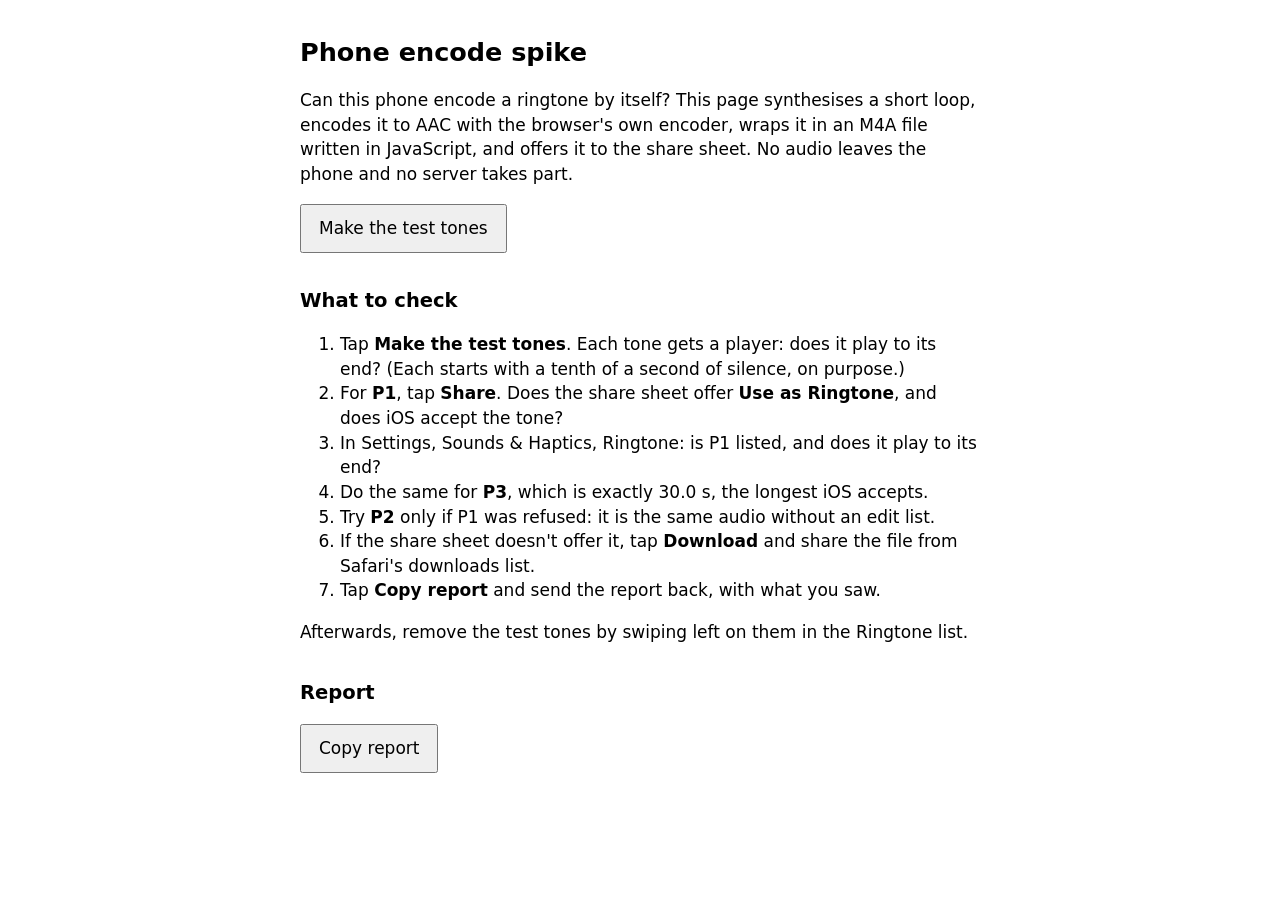
==== tools/spike/phone_encode/index.html @ d3593eee "chore: add a phone-encode spike page A public, server-free version of the app is only possible if th" ====
<!doctype html>
<html lang="en">
<head>
<meta charset="utf-8">
<meta name="viewport" content="width=device-width, initial-scale=1">
<title>Phone encode spike</title>
<link rel="stylesheet" href="spike.css">
<script type="module" src="spike.js"></script>
</head>
<body>
<h1>Phone encode spike</h1>
<p>Can this phone encode a ringtone by itself? This page synthesises a short
loop, encodes it to AAC with the browser's own encoder, wraps it in an M4A
file written in JavaScript, and offers it to the share sheet. No audio leaves
the phone and no server takes part.</p>

<p><button id="make" type="button">Make the test tones</button></p>
<p id="status" role="status"></p>

<ol id="cases"></ol>

<h2>What to check</h2>
<ol>
  <li>Tap <strong>Make the test tones</strong>. Each tone gets a player:
    does it play to its end? (Each starts with a tenth of a second of
    silence, on purpose.)</li>
  <li>For <strong>P1</strong>, tap <strong>Share</strong>. Does the share
    sheet offer <strong>Use as Ringtone</strong>, and does iOS accept the
    tone?</li>
  <li>In Settings, Sounds &amp; Haptics, Ringtone: is P1 listed, and does it
    play to its end?</li>
  <li>Do the same for <strong>P3</strong>, which is exactly 30.0 s, the
    longest iOS accepts.</li>
  <li>Try <strong>P2</strong> only if P1 was refused: it is the same audio
    without an edit list.</li>
  <li>If the share sheet doesn't offer it, tap <strong>Download</strong>
    and share the file from Safari's downloads list.</li>
  <li>Tap <strong>Copy report</strong> and send the report back, with what
    you saw.</li>
</ol>
<p>Afterwards, remove the test tones by swiping left on them in the
Ringtone list.</p>

<h2>Report</h2>
<p><button id="copy" type="button">Copy report</button> <span id="copied" role="status"></span></p>
<pre id="report"></pre>
</body>
</html>
---- tools/spike/phone_encode/spike.css ----
:root {
  color-scheme: light dark;
  font: 17px/1.45 system-ui, sans-serif;
}

body {
  margin: 0 auto;
  max-width: 40rem;
  padding: 1rem;
}

h1 {
  font-size: 1.5rem;
}

h2 {
  font-size: 1.15rem;
  margin-top: 2rem;
}

button,
a.download {
  font: inherit;
  padding: 0.6rem 1rem;
}

#cases {
  list-style: none;
  padding: 0;
}

#cases li {
  border: 1px solid;
  border-radius: 0.5rem;
  margin: 1rem 0;
  padding: 0.75rem;
}

#cases audio {
  display: block;
  margin: 0.5rem 0;
  width: 100%;
}

#cases .actions {
  align-items: center;
  display: flex;
  flex-wrap: wrap;
  gap: 0.75rem;
}

pre {
  font-size: 0.8rem;
  overflow-x: auto;
  white-space: pre-wrap;
  word-break: break-word;
}
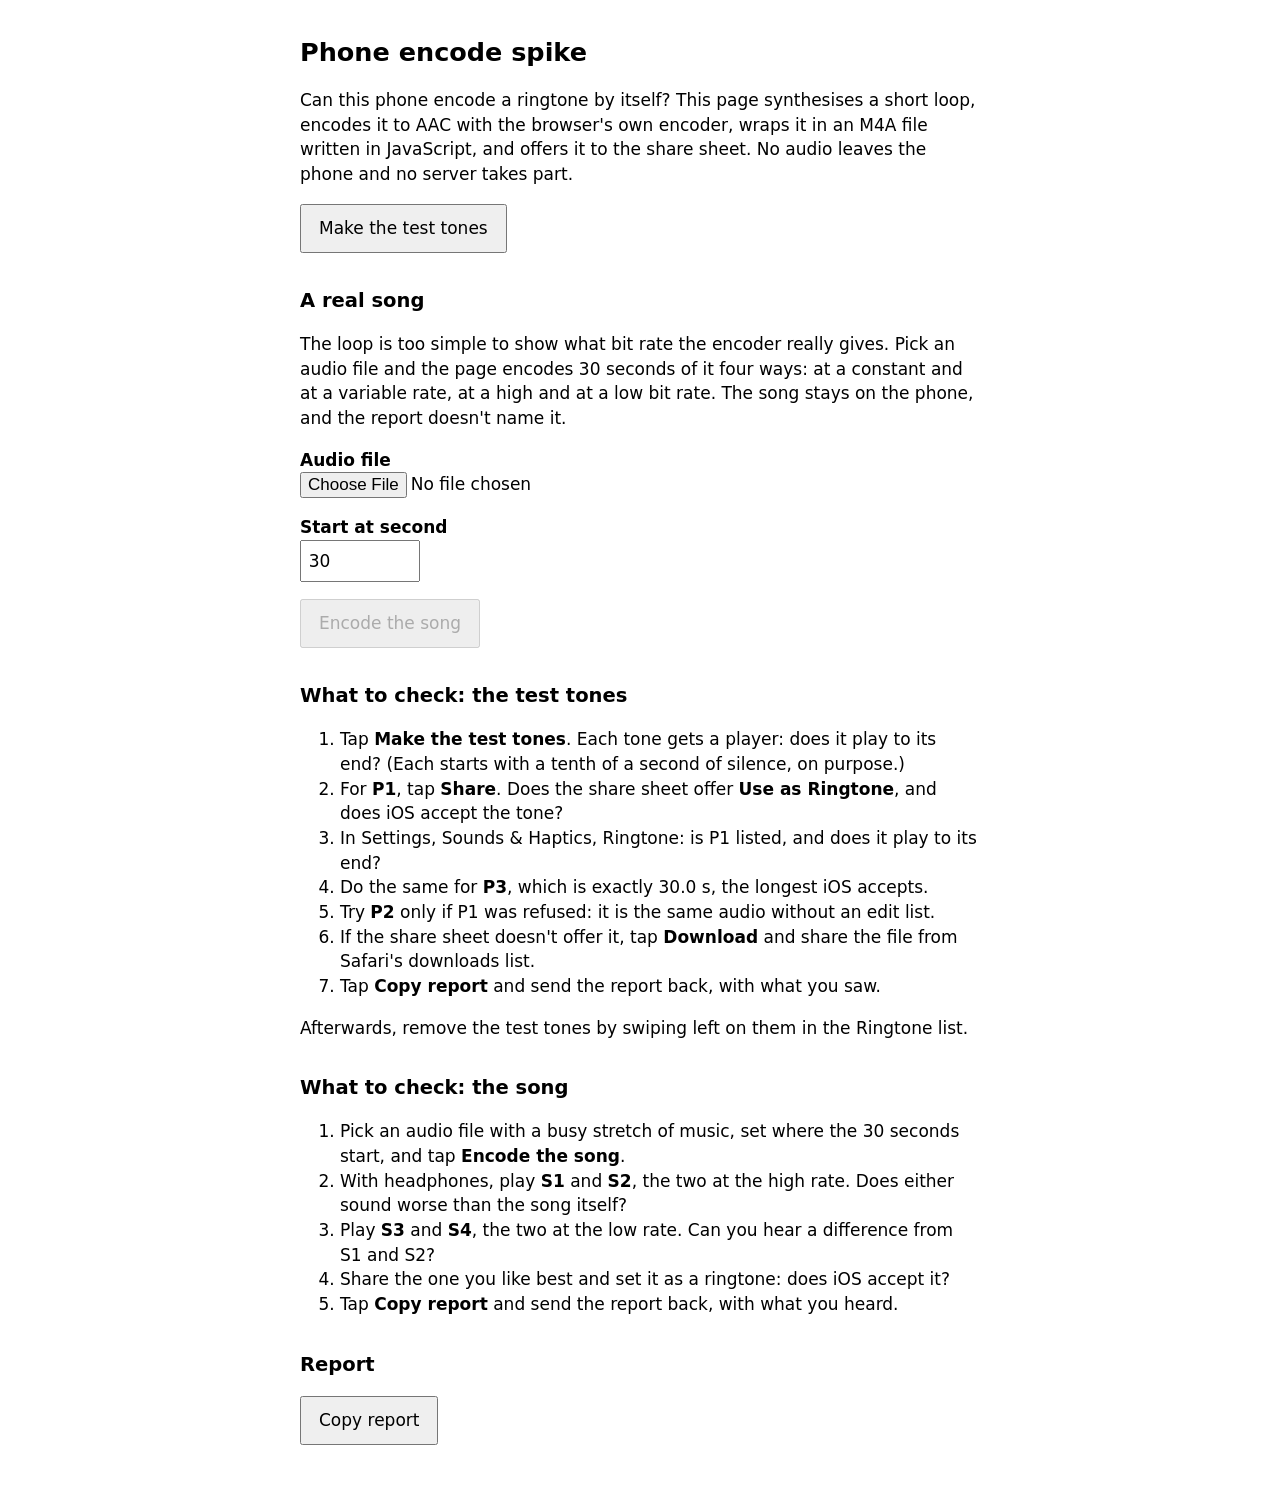
==== commit cf8adaad: "chore: add a real-song check to the phone-encode spike The first phone run made an accepted tone but" ====
--- a/tools/spike/phone_encode/index.html
+++ b/tools/spike/phone_encode/index.html
@@ -15,11 +15,23 @@
 the phone and no server takes part.</p>
 
 <p><button id="make" type="button">Make the test tones</button></p>
+
+<h2>A real song</h2>
+<p>The loop is too simple to show what bit rate the encoder really gives.
+Pick an audio file and the page encodes 30 seconds of it four ways: at a
+constant and at a variable rate, at a high and at a low bit rate. The song
+stays on the phone, and the report doesn't name it.</p>
+<p class="field"><label for="song">Audio file</label>
+  <input id="song" type="file" accept="audio/*"></p>
+<p class="field"><label for="song-start">Start at second</label>
+  <input id="song-start" type="number" inputmode="numeric" min="0" step="1" value="30"></p>
+<p><button id="make-song" type="button" disabled>Encode the song</button></p>
+
 <p id="status" role="status"></p>
 
 <ol id="cases"></ol>
 
-<h2>What to check</h2>
+<h2>What to check: the test tones</h2>
 <ol>
   <li>Tap <strong>Make the test tones</strong>. Each tone gets a player:
     does it play to its end? (Each starts with a tenth of a second of
@@ -41,6 +53,21 @@
 <p>Afterwards, remove the test tones by swiping left on them in the
 Ringtone list.</p>
 
+<h2>What to check: the song</h2>
+<ol>
+  <li>Pick an audio file with a busy stretch of music, set where the 30
+    seconds start, and tap <strong>Encode the song</strong>.</li>
+  <li>With headphones, play <strong>S1</strong> and <strong>S2</strong>,
+    the two at the high rate. Does either sound worse than the song
+    itself?</li>
+  <li>Play <strong>S3</strong> and <strong>S4</strong>, the two at the low
+    rate. Can you hear a difference from S1 and S2?</li>
+  <li>Share the one you like best and set it as a ringtone: does iOS
+    accept it?</li>
+  <li>Tap <strong>Copy report</strong> and send the report back, with what
+    you heard.</li>
+</ol>
+
 <h2>Report</h2>
 <p><button id="copy" type="button">Copy report</button> <span id="copied" role="status"></span></p>
 <pre id="report"></pre>
--- a/tools/spike/phone_encode/spike.css
+++ b/tools/spike/phone_encode/spike.css
@@ -22,6 +22,21 @@
 a.download {
   font: inherit;
   padding: 0.6rem 1rem;
+}
+
+input {
+  font: inherit;
+  max-width: 100%;
+}
+
+.field label {
+  display: block;
+  font-weight: 600;
+}
+
+#song-start {
+  padding: 0.4rem;
+  width: 6rem;
 }
 
 #cases {
